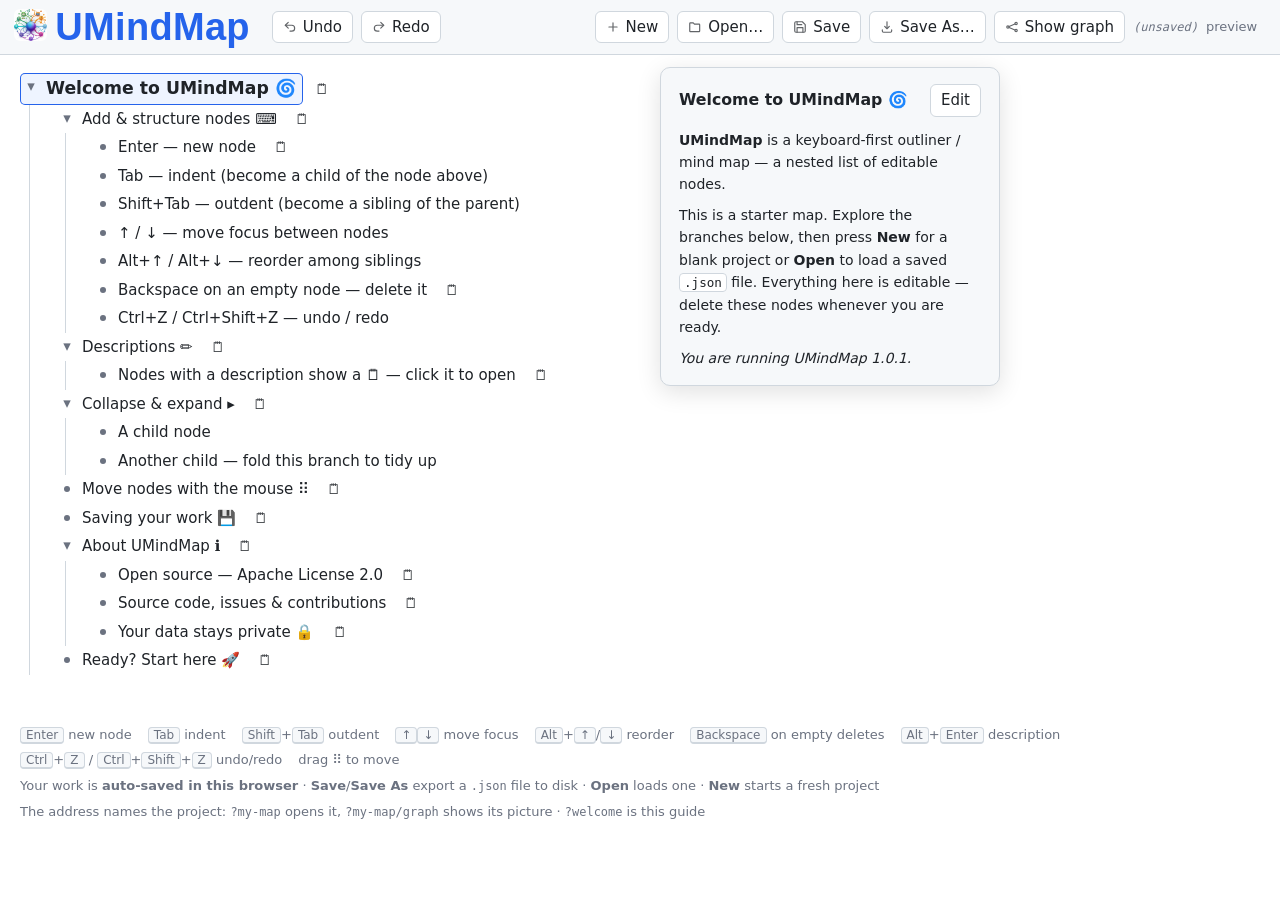
==== docs/index.html @ 0eb37fa4 "Enter places the new node by caret and by what is on screen Enter used to always append a sibling be" ====
<!DOCTYPE html>
<!-- UMindMap (https://pponec.github.io/UMindMap/) — Apache License 2.0 -->
<html lang="en">
<head>
  <meta charset="UTF-8">
  <meta name="viewport" content="width=device-width, initial-scale=1.0">
  <title>UMindMap — self-hosted mind map outliner</title>
  <link rel="stylesheet" href="style.css">
</head>
<body>
  <header class="toolbar">
    <img class="brand-logo" src="images/umindmap-logo.png" alt="UMindMap logo — click for full size"
         title="Show the logo at full size" height="32">
    <a id="brand-home" class="brand">UMindMap</a>
    <button id="btn-undo" class="edit-only" title="Ctrl+Z">Undo</button>
    <button id="btn-redo" class="edit-only" title="Ctrl+Shift+Z">Redo</button>
    <span class="spacer"></span>
    <button id="btn-new" class="edit-only" title="Start a new project (auto-saved in the browser)">New</button>
    <button id="btn-open" class="edit-only" title="Open a .json project file">Open…</button>
    <button id="btn-save" class="edit-only" title="Export the project to its .json file">Save</button>
    <button id="btn-saveas" class="edit-only" title="Name the project and export a .json file">Save As…</button>
    <button id="btn-svg" class="edit-only" title="Draw the whole map as a picture (SVG) and open it in a new tab">Show graph</button>
    <!-- Graph view only (URL ".../?project/graph"): back to editing, and a copy
         of the picture for disk. `body.graph-view` in style.css decides which
         of the two sets is on screen; nothing here is toggled from script. -->
    <button id="btn-graph-new" class="graph-only"
      title="Start a new project without saving this map in the browser">New</button>
    <button id="btn-edit" class="graph-only primary"
      title="Back to editing this map">Edit map</button>
    <button id="btn-svg-save" class="graph-only"
      title="Save the picture as an .svg file">Download SVG</button>
    <span id="file-name" class="file-name" title="Current project (auto-saved in the browser)">(unsaved)</span>
    <span id="status" class="status" title="Auto-saved to your browser">saved</span>
  </header>

  <!-- Graph view: the exported picture, hosted in the app's own chrome. -->
  <main id="graph" class="graph" hidden>
    <div id="graph-canvas" class="graph-canvas"></div>
  </main>

  <div class="workspace">
    <main>
      <div id="outline" class="outline"></div>
    </main>

    <aside id="detail" class="detail">
      <!-- Drag handle: only shown on the mobile bottom card (see style.css).
           Drag it down or tap it to close the card. -->
      <div id="detail-grip" class="detail-grip" title="Drag to resize · tap to collapse" aria-hidden="true"></div>
      <div class="detail-head">
        <h2 id="detail-title" class="detail-title"></h2>
        <button id="detail-edit" type="button">Edit</button>
      </div>
      <!-- View mode: the rendered note. -->
      <div id="detail-body" class="detail-body markdown"></div>
      <!-- Edit mode: an in-panel editor (replaces the old modal dialog). -->
      <div id="detail-editor" class="detail-editor" hidden>
        <textarea id="detail-note-text" spellcheck="true"
          placeholder="Add a longer description for this branch…"></textarea>
        <menu class="note-actions">
          <span class="note-hint"><kbd>Ctrl</kbd>+<kbd>Enter</kbd> save · <kbd>Esc</kbd> cancel</span>
          <button type="button" id="detail-cancel" class="secondary">Cancel</button>
          <button type="button" id="detail-save" class="primary">Save</button>
        </menu>
      </div>
    </aside>
  </div>

  <input type="file" id="file-input" accept=".json,application/json" hidden>

  <footer class="help">
    <span><kbd>Enter</kbd> new node</span>
    <span><kbd>Tab</kbd> indent</span>
    <span><kbd>Shift</kbd>+<kbd>Tab</kbd> outdent</span>
    <span><kbd>↑</kbd><kbd>↓</kbd> move focus</span>
    <span><kbd>Alt</kbd>+<kbd>↑</kbd>/<kbd>↓</kbd> reorder</span>
    <span><kbd>Backspace</kbd> on empty deletes</span>
    <span><kbd>Alt</kbd>+<kbd>Enter</kbd> description</span>
    <span><kbd>Ctrl</kbd>+<kbd>Z</kbd> / <kbd>Ctrl</kbd>+<kbd>Shift</kbd>+<kbd>Z</kbd> undo/redo</span>
    <span>drag <span aria-hidden="true">⠿</span> to move</span>
    <span class="persist-note">Your work is <strong>auto-saved in this browser</strong> · <strong>Save</strong>/<strong>Save&nbsp;As</strong> export a <code>.json</code> file to disk · <strong>Open</strong> loads one · <strong>New</strong> starts a fresh project</span>
    <span class="persist-note">The address names the project: <code>?my-map</code> opens it, <code>?my-map/graph</code> shows its picture · <code>?welcome</code> is this guide</span>
  </footer>

  <dialog id="name-dialog" class="note-dialog">
    <form method="dialog">
      <h2 class="note-heading">Save project as</h2>
      <input id="name-input" class="name-input" type="text" spellcheck="false"
        autocomplete="off" placeholder="filename.json">
      <menu class="note-actions">
        <span class="note-hint">The file name is the project's key</span>
        <button type="button" id="name-cancel" class="secondary">Cancel</button>
        <button value="ok" class="primary">Save</button>
      </menu>
    </form>
  </dialog>

  <!-- Full-size logo viewer: click the toolbar logo to open, click anywhere
       (or press Esc) to close. -->
  <dialog id="logo-dialog" class="logo-dialog">
    <img src="images/umindmap-logo.png" alt="UMindMap logo, full size">
  </dialog>

  <script src="markdown.js"></script>
  <script src="svg-export.js"></script>
  <script src="welcome.js"></script>
  <script src="app.js"></script>
</body>
</html>
---- docs/style.css ----
/* UMindMap (https://pponec.github.io/UMindMap/) — Apache License 2.0 */
/* UMindMap — outliner styling.
   Hierarchy is conveyed purely by CSS indentation + vertical guide lines.
   No connector lines in the MVP (see assignment §2). */

:root {
  --bg: #ffffff;
  --fg: #1f2328;
  --muted: #6b7280;
  --guide: #d0d7de;
  --accent: #2563eb;
  --focus-bg: #eef4ff;
  --toolbar-bg: #f6f8fa;
  --border: #d0d7de;
}

@media (prefers-color-scheme: dark) {
  :root {
    --bg: #0d1117;
    --fg: #e6edf3;
    --muted: #8b949e;
    --guide: #30363d;
    --accent: #58a6ff;
    --focus-bg: #161b22;
    --toolbar-bg: #161b22;
    --border: #30363d;
  }
}

* { box-sizing: border-box; }

body {
  margin: 0;
  font-family: system-ui, -apple-system, "Segoe UI", Roboto, sans-serif;
  color: var(--fg);
  background: var(--bg);
  font-size: 15px;
  line-height: 1.5;
}

/* ---- Toolbar ---- */
.toolbar {
  display: flex;
  align-items: center;
  gap: 8px;
  padding: 8px 14px;
  background: var(--toolbar-bg);
  border-bottom: 1px solid var(--border);
  position: sticky;
  top: 0;
  z-index: 10;
}
.brand-logo { height: 32px; width: auto; border-radius: 6px; flex: none; cursor: zoom-in; transform: translateY(-2px); }

/* Full-size logo viewer (opened by clicking the toolbar logo). */
.logo-dialog { border: none; background: transparent; padding: 0; max-width: 92vw; max-height: 92vh; }
.logo-dialog::backdrop { background: rgba(0, 0, 0, 0.7); }
.logo-dialog img { display: block; max-width: 100%; max-height: 100%; width: auto; height: auto; cursor: zoom-out; border-radius: 12px; }
.brand {
  color: var(--accent);
  font-family: Arial, Helvetica, sans-serif;
  font-weight: 800;
  font-size: 38px;
  line-height: 1;
  letter-spacing: 0.3px;
  margin-right: 14px; /* extra breathing room before the action buttons */
  text-decoration: none; /* it is now an <a> to the home page */
  cursor: pointer;
}
.brand:hover { text-decoration: underline; }
.spacer { flex: 1; }
.status { color: var(--muted); font-size: 13px; min-width: 60px; }
.file-name {
  font-family: ui-monospace, "SF Mono", Menlo, Consolas, monospace;
  font-size: 12px;
  color: var(--fg);
  max-width: 220px;
  overflow: hidden;
  text-overflow: ellipsis;
  white-space: nowrap;
}
.file-name.unbound { color: var(--muted); font-style: italic; }

button {
  font: inherit;
  padding: 4px 10px;
  border: 1px solid var(--border);
  border-radius: 6px;
  background: var(--bg);
  color: var(--fg);
  cursor: pointer;
}
button:hover { border-color: var(--accent); }
button:active { background: var(--focus-bg); }

/* ---- Workspace: outline (left) + detail panel (right) ---- */
.workspace {
  display: flex;
  align-items: flex-start;
  gap: 0;
}
main {
  flex: 0 1 auto;         /* hug the outline so the panel sits beside the tree */
  min-width: 0;
  padding: 18px 20px 40px;
}
.outline { width: 620px; max-width: 100%; }

/* ---- Detail panel (floating, pinned to the top of the viewport) ---- */
.detail {
  flex: none;
  width: 340px;
  /* Height follows the content, not the (tall) column, so the sticky offset
     has room to work and the panel stays pinned while the outline scrolls. */
  align-self: flex-start;
  position: sticky;
  top: 61px; /* toolbar height + a small gap so it reads as floating */
  max-height: calc(100vh - 73px);
  overflow: auto;
  margin: 12px 12px 0 0;
  padding: 16px 18px;
  border: 1px solid var(--border);
  border-radius: 10px;
  background: var(--toolbar-bg);
  box-shadow: 0 6px 24px rgba(0, 0, 0, 0.12);
}
.detail-head {
  display: flex;
  align-items: baseline;
  justify-content: space-between;
  gap: 10px;
  margin-bottom: 12px;
}
.detail-title {
  margin: 0;
  font-size: 1.05em;
  line-height: 1.3;
  word-break: break-word;
}
.detail-body.empty { color: var(--muted); }
.detail-body .hint kbd { margin: 0 1px; }

/* Basic Markdown rendering inside the detail panel. */
.markdown { font-size: 14px; line-height: 1.6; }
.markdown > :first-child { margin-top: 0; }
.markdown > :last-child { margin-bottom: 0; }
.markdown h1,
.markdown h2,
.markdown h3 { margin: 1em 0 0.4em; line-height: 1.25; }
.markdown h1 { font-size: 1.3em; }
.markdown h2 { font-size: 1.15em; }
.markdown h3 { font-size: 1.02em; }
.markdown p { margin: 0.6em 0; }
.markdown ul,
.markdown ol { margin: 0.5em 0; padding-left: 1.4em; }
/* Restore list markers: the global `ul { list-style: none }` (for the outline
   tree) otherwise strips bullets from Markdown lists too. */
.markdown ul { list-style: disc; }
.markdown ol { list-style: decimal; }
.markdown li { margin: 0.2em 0; list-style: inherit; }
.markdown a { color: var(--accent); }
.markdown code {
  font-family: ui-monospace, "SF Mono", Menlo, Consolas, monospace;
  font-size: 0.9em;
  padding: 1px 4px;
  border-radius: 4px;
  background: var(--bg);
  border: 1px solid var(--border);
}
.markdown blockquote {
  margin: 0.6em 0;
  padding: 2px 0 2px 12px;
  border-left: 3px solid var(--guide);
  color: var(--muted);
}

/* In-panel description editor (replaces the old modal dialog). */
.detail-editor {
  display: flex;
  flex-direction: column;
  gap: 10px;
}
/* An author `display` beats the UA `[hidden]{display:none}`, so restore it. */
.detail-editor[hidden] { display: none; }
#detail-note-text {
  width: 100%;
  min-height: 140px;
  font-family: inherit;
  font-size: 14px;
  line-height: 1.5;
  border: 1px solid var(--border);
  border-radius: 6px;
  background: var(--bg);
  color: var(--fg);
  padding: 10px;
  resize: vertical;
  box-sizing: border-box;
}
.detail-editor .note-actions button.secondary { background: var(--bg); }

/* The grip handle belongs to the mobile bottom sheet only; hidden on desktop
   where the panel is a fixed floating column. */
.detail-grip { display: none; }

/* On narrow screens the detail panel is a bottom SHEET that is always present
   for the focused node and sizes ITSELF to the content: a short note gives a
   short sheet, a long one grows up to half the screen (the default cap) and
   then scrolls. The grip drags it taller (to read a long note / edit) or down
   to a thin bar (to see the tree). So the note is readable at once, with no
   drag needed for the common case. A constant bottom reserve keeps the scroll
   height stable (no jumping) and lets the focused row clear the sheet. */
@media (max-width: 760px) {
  .workspace { flex-direction: column; }
  .detail {
    width: auto;
    align-self: stretch;
    position: fixed;
    /* Clear the desktop rule's `top: 61px`; with both top and bottom set on a
       fixed box `top` would win and dock the sheet at the TOP over the tree. */
    top: auto;
    left: 8px;
    right: 8px;
    bottom: 8px;
    z-index: 40;
    margin: 0;
    height: auto;               /* fit the content... */
    max-height: 50vh;           /* ...up to half the screen, then scroll */
    overflow-y: auto;
    border: 1px solid var(--border);
    border-radius: 12px;
    box-shadow: 0 6px 22px rgba(0, 0, 0, 0.28);
    transition: max-height 0.2s ease;
    padding: 6px 14px calc(10px + env(safe-area-inset-bottom, 0px));
  }
  /* Grip pulled up: more room for a long note / the editor + keyboard. An
     explicit height (not just max-height) is needed because the default sheet
     is content-fit (height: auto) — without it a note shorter than the screen
     would keep its content height and the drag-up / expand would do nothing. */
  .detail.expanded,
  .detail.editing { height: 85vh; max-height: 85vh; }
  /* Grip pulled down: a thin bar (just the title) to get the tree back. */
  .detail.collapsed { height: 64px; max-height: 64px; }

  /* Constant bottom reserve (independent of the sheet's height, so the scroll
     height never changes as the note length varies — that constancy is what
     stops the view from jumping while navigating). Sized to the sheet's cap so
     any row can be scrolled clear of even a half-screen sheet. */
  main { padding-bottom: calc(50vh + 16px); }

  /* Tighter internals on the sheet. */
  .detail-head { margin-bottom: 6px; }
  .detail-title {
    font-size: 0.98em;
    cursor: pointer; /* tap the title to collapse / restore */
  }
  .detail-body.markdown { font-size: 13px; }

  /* Draggable pill at the top edge — the affordance that says "grab me".
     A wider transparent hit area makes it easy to grab; user-select/touch-action
     off so dragging it resizes the sheet instead of selecting text or scrolling. */
  .detail-grip {
    display: block;
    width: 36px;
    height: 4px;
    margin: 0 auto 8px;
    border-radius: 3px;
    background: var(--guide);
    cursor: grab;
    user-select: none;
    -webkit-user-select: none;
    touch-action: none;
    padding: 8px 40px;
    background-clip: content-box;
    box-sizing: content-box;
  }
}

ul {
  list-style: none;
  margin: 0;
  padding-left: 26px;
}
/* The top-level list holds only the root node, flush to the left. */
ul.outline-root { padding-left: 0; }

/* Nested lists draw the vertical guide line that shows depth. */
li > ul {
  border-left: 1px solid var(--guide);
  margin-left: 9px;
}

li { position: relative; }

/* Node text + its description marker on one line. The node shrinks to its
   text so the marker sits right after it (not at the far right edge). */
.row {
  position: relative;
  display: flex;
  align-items: baseline;
}

.node {
  position: relative;
  flex: 0 1 auto;
  min-width: 0;
  padding: 3px 6px 3px 26px;
  border-radius: 5px;
  outline: none;
  white-space: pre-wrap;
  word-break: break-word;
  min-height: 1.5em;
  cursor: text;
  /* Keep a focused row clear of the sticky toolbar when the browser scrolls it
     into view (native focus scroll honours scroll-margin). Clearing the mobile
     bottom sheet is handled separately, in JS (revealFocusedRow). */
  scroll-margin-top: 52px;
}

/* Bullet handle before each node. Its centre (left 8 + width 6 -> 11px) is
   shared with the collapse toggle so leaves and branches line up per level. */
.node::before {
  content: "";
  position: absolute;
  left: 8px;
  top: 0.72em;
  width: 6px;
  height: 6px;
  border-radius: 50%;
  background: var(--muted);
}

/* Collapse/expand toggle, sitting in the gutter to the left of the bullet.
   z-index lifts it above the (position:relative) node, which follows it in
   the DOM and would otherwise capture the click and start text editing. */
.toggle {
  position: absolute;
  left: 1px;      /* width 20 -> centre at 11px, matching the bullet */
  top: 2px;
  z-index: 2;
  width: 20px;
  height: 22px;
  padding: 0;
  font-size: 15px;
  line-height: 22px;
  text-align: center;
  color: var(--muted);
  background: transparent;
  border: none;
  border-radius: 4px;
  cursor: pointer;
}
.toggle:hover {
  color: var(--fg);
  background: var(--focus-bg);
}

/* On branches with a toggle the bullet is redundant, so hide it. */
.node.has-children::before { display: none; }

/* The root ("central topic") reads as the title. */
.node.root {
  font-weight: 600;
  font-size: 1.15em;
}
.node.root::before { display: none; }

.node:focus {
  background: var(--focus-bg);
  box-shadow: inset 0 0 0 1px var(--accent);
}

/* Description marker: a separate, non-editable element beside the node text
   (kept out of the contenteditable so editing never displaces it). The glyph
   is emitted in text presentation by the JS, so `color` can darken it — the
   colour emoji is too light to read on a highlighted row. */
.note-mark {
  flex: none;
  margin-left: 12px;
  color: var(--fg);
  opacity: 0.85;
  font-size: 0.95em;
  cursor: pointer;
  user-select: none;
}
.note-mark:hover { opacity: 1; }

/* ---- Drag and drop (optional; remove together with the JS DnD block) ---- */
.drag-grip {
  position: absolute;
  left: -18px;
  top: 3px;
  width: 16px;
  height: 20px;
  display: flex;
  align-items: center;
  justify-content: center;
  font-size: 13px;
  line-height: 1;
  color: var(--muted);
  cursor: grab;
  opacity: 0;
  user-select: none;
}
li:hover > .row > .drag-grip { opacity: 0.6; }
.drag-grip:hover { opacity: 1; }
.drag-grip:active { cursor: grabbing; }
.row.dragging { opacity: 0.45; }

/* Drop indicator: an accent line above (before) or below (after) the row. */
.row.drop-before::before,
.row.drop-after::after {
  content: "";
  position: absolute;
  left: 26px;
  right: 6px;
  height: 2px;
  background: var(--accent);
  border-radius: 1px;
  pointer-events: none;
}
.row.drop-before::before { top: -1px; }
.row.drop-after::after { bottom: -1px; }
/* "after" an expanded branch means "first child": indent the line to show it. */
.row.drop-after.drop-into::after { left: 52px; }

/* ---- Description dialog ---- */
.note-dialog {
  width: min(560px, 92vw);
  border: 1px solid var(--border);
  border-radius: 10px;
  padding: 0;
  background: var(--bg);
  color: var(--fg);
  box-shadow: 0 12px 40px rgba(0, 0, 0, 0.35);
}
.note-dialog::backdrop {
  background: rgba(0, 0, 0, 0.45);
}
.note-dialog form {
  display: flex;
  flex-direction: column;
  gap: 10px;
  padding: 18px 20px;
}
.note-heading { margin: 0; font-size: 1.1em; }
.note-subject { margin: 0; color: var(--muted); font-size: 13px; }
.note-subject span { color: var(--fg); font-weight: 600; }
.name-input {
  width: 100%;
  font-family: ui-monospace, "SF Mono", Menlo, Consolas, monospace;
  font-size: 14px;
  border: 1px solid var(--border);
  border-radius: 6px;
  background: var(--bg);
  color: var(--fg);
  padding: 8px 10px;
}
#note-text {
  width: 100%;
  min-height: 160px;
  font-family: inherit;
  font-size: 14px;
  line-height: 1.5;
  border: 1px solid var(--border);
  border-radius: 6px;
  background: var(--bg);
  color: var(--fg);
  padding: 10px;
  resize: vertical;
}
.note-actions {
  display: flex;
  align-items: center;
  justify-content: flex-end;
  gap: 8px;
  margin: 0;
  padding: 0;
}
.note-hint {
  margin-right: auto;
  color: var(--muted);
  font-size: 12px;
}
.note-hint kbd { margin: 0 1px; }
.note-actions button.primary {
  border-color: var(--accent);
  background: var(--accent);
  color: #fff;
}
.note-actions button.primary:hover { filter: brightness(1.05); }

/* ---- Help footer ---- */
.help {
  display: flex;
  flex-wrap: wrap;
  gap: 6px 16px;
  padding: 10px 20px 24px;
  color: var(--muted);
  font-size: 13px;
}
kbd {
  font-family: inherit;
  border: 1px solid var(--border);
  border-bottom-width: 2px;
  border-radius: 4px;
  padding: 0 5px;
  background: var(--toolbar-bg);
  font-size: 12px;
}
.persist-note { flex-basis: 100%; }
.persist-note code {
  font-family: ui-monospace, "SF Mono", Menlo, Consolas, monospace;
  font-size: 0.92em;
}

/* ---- Graph view (URL ".../?project/graph") ----
   The exported picture hosted in the app's own chrome: the toolbar keeps the
   logo, the wordmark and the project name, and swaps the editing buttons for
   "Edit map". The sheet is shown at its natural size and scrolls; it is wider
   than any window on all but the smallest maps. */
.graph {
  padding: 0;
  overflow-x: auto;          /* the sheet scrolls, the page body never does */
  background: #ffffff;       /* the picture is always light, whatever the theme */
}
/* An author `display` beats the UA `[hidden]{display:none}`, so restore it —
   the graph view hides the editor with the attribute (cf. .detail-editor). */
.workspace[hidden], .help[hidden] { display: none; }
.graph-canvas { display: inline-block; line-height: 0; }
.graph-canvas svg { display: block; max-width: none; }
/* Which controls belong to which mode is decided here, once — the script only
   sets `body.graph-view`. The header keeps the logo and the wordmark exactly as
   the editor has them; only the editing buttons give way to the two viewing
   ones, and the status (which is about saving) goes with them. */
.graph-only { display: none; }
body.graph-view .edit-only { display: none; }
body.graph-view .graph-only { display: inline-block; }
body.graph-view .file-name,
body.graph-view .status { display: none; }

/* ---- Toolbar icons ----
   Discreet monochrome glyphs drawn as CSS masks, so each one takes its
   button's own text colour and follows the light/dark theme with no second
   set of assets. Wide screens only: below the mobile breakpoint the toolbar
   is already tight, and the labels do the work on their own. */
@media (min-width: 761px) {
  #btn-undo::before, #btn-redo::before, #btn-new::before, #btn-open::before,
  #btn-save::before, #btn-saveas::before, #btn-svg::before, #btn-edit::before,
  #btn-graph-new::before, #btn-svg-save::before {
    content: "";
    display: inline-block;
    width: 14px;
    height: 14px;
    margin-right: 6px;
    vertical-align: -2px;
    background-color: currentColor;   /* the mask decides the shape */
    opacity: 0.7;                     /* the label leads, the icon follows */
    -webkit-mask: var(--icon) center / contain no-repeat;
    mask: var(--icon) center / contain no-repeat;
  }
  #btn-undo { --icon: url("data:image/svg+xml,%3Csvg xmlns='http://www.w3.org/2000/svg' viewBox='0 0 24 24' fill='none' stroke='%23000' stroke-width='2' stroke-linecap='round' stroke-linejoin='round'%3E%3Cpath d='M9 14 4 9l5-5'/%3E%3Cpath d='M4 9h11a5 5 0 0 1 0 10h-3'/%3E%3C/svg%3E"); }
  #btn-redo { --icon: url("data:image/svg+xml,%3Csvg xmlns='http://www.w3.org/2000/svg' viewBox='0 0 24 24' fill='none' stroke='%23000' stroke-width='2' stroke-linecap='round' stroke-linejoin='round'%3E%3Cpath d='m15 14 5-5-5-5'/%3E%3Cpath d='M20 9H9a5 5 0 0 0 0 10h3'/%3E%3C/svg%3E"); }
  #btn-new, #btn-graph-new { --icon: url("data:image/svg+xml,%3Csvg xmlns='http://www.w3.org/2000/svg' viewBox='0 0 24 24' fill='none' stroke='%23000' stroke-width='2' stroke-linecap='round' stroke-linejoin='round'%3E%3Cpath d='M12 5v14M5 12h14'/%3E%3C/svg%3E"); }
  #btn-open { --icon: url("data:image/svg+xml,%3Csvg xmlns='http://www.w3.org/2000/svg' viewBox='0 0 24 24' fill='none' stroke='%23000' stroke-width='2' stroke-linecap='round' stroke-linejoin='round'%3E%3Cpath d='M4 20a1 1 0 0 1-1-1V6a1 1 0 0 1 1-1h5l2 2h8a1 1 0 0 1 1 1v11a1 1 0 0 1-1 1z'/%3E%3C/svg%3E"); }
  #btn-save { --icon: url("data:image/svg+xml,%3Csvg xmlns='http://www.w3.org/2000/svg' viewBox='0 0 24 24' fill='none' stroke='%23000' stroke-width='2' stroke-linecap='round' stroke-linejoin='round'%3E%3Cpath d='M19 21H5a2 2 0 0 1-2-2V5a2 2 0 0 1 2-2h11l5 5v11a2 2 0 0 1-2 2z'/%3E%3Cpath d='M17 21v-8H7v8M7 3v5h8'/%3E%3C/svg%3E"); }
  #btn-saveas { --icon: url("data:image/svg+xml,%3Csvg xmlns='http://www.w3.org/2000/svg' viewBox='0 0 24 24' fill='none' stroke='%23000' stroke-width='2' stroke-linecap='round' stroke-linejoin='round'%3E%3Cpath d='M12 3v10'/%3E%3Cpath d='m8 11 4 4 4-4'/%3E%3Cpath d='M4 17v2a2 2 0 0 0 2 2h12a2 2 0 0 0 2-2v-2'/%3E%3C/svg%3E"); }
  #btn-svg { --icon: url("data:image/svg+xml,%3Csvg xmlns='http://www.w3.org/2000/svg' viewBox='0 0 24 24' fill='none' stroke='%23000' stroke-width='2' stroke-linecap='round' stroke-linejoin='round'%3E%3Ccircle cx='5' cy='12' r='2'/%3E%3Ccircle cx='19' cy='6' r='2'/%3E%3Ccircle cx='19' cy='18' r='2'/%3E%3Cpath d='m7 11 10-4M7 13l10 4'/%3E%3C/svg%3E"); }
  #btn-edit { --icon: url("data:image/svg+xml,%3Csvg xmlns='http://www.w3.org/2000/svg' viewBox='0 0 24 24' fill='none' stroke='%23000' stroke-width='2' stroke-linecap='round' stroke-linejoin='round'%3E%3Cpath d='M12 20h9'/%3E%3Cpath d='M16.5 3.5a2.1 2.1 0 0 1 3 3L7 19l-4 1 1-4z'/%3E%3C/svg%3E"); }
  #btn-svg-save { --icon: url("data:image/svg+xml,%3Csvg xmlns='http://www.w3.org/2000/svg' viewBox='0 0 24 24' fill='none' stroke='%23000' stroke-width='2' stroke-linecap='round' stroke-linejoin='round'%3E%3Crect x='3' y='4' width='18' height='16' rx='2'/%3E%3Cpath d='m3 16 5-5 4 4 3-3 5 5'/%3E%3Ccircle cx='8.5' cy='9' r='1.2'/%3E%3C/svg%3E"); }
}
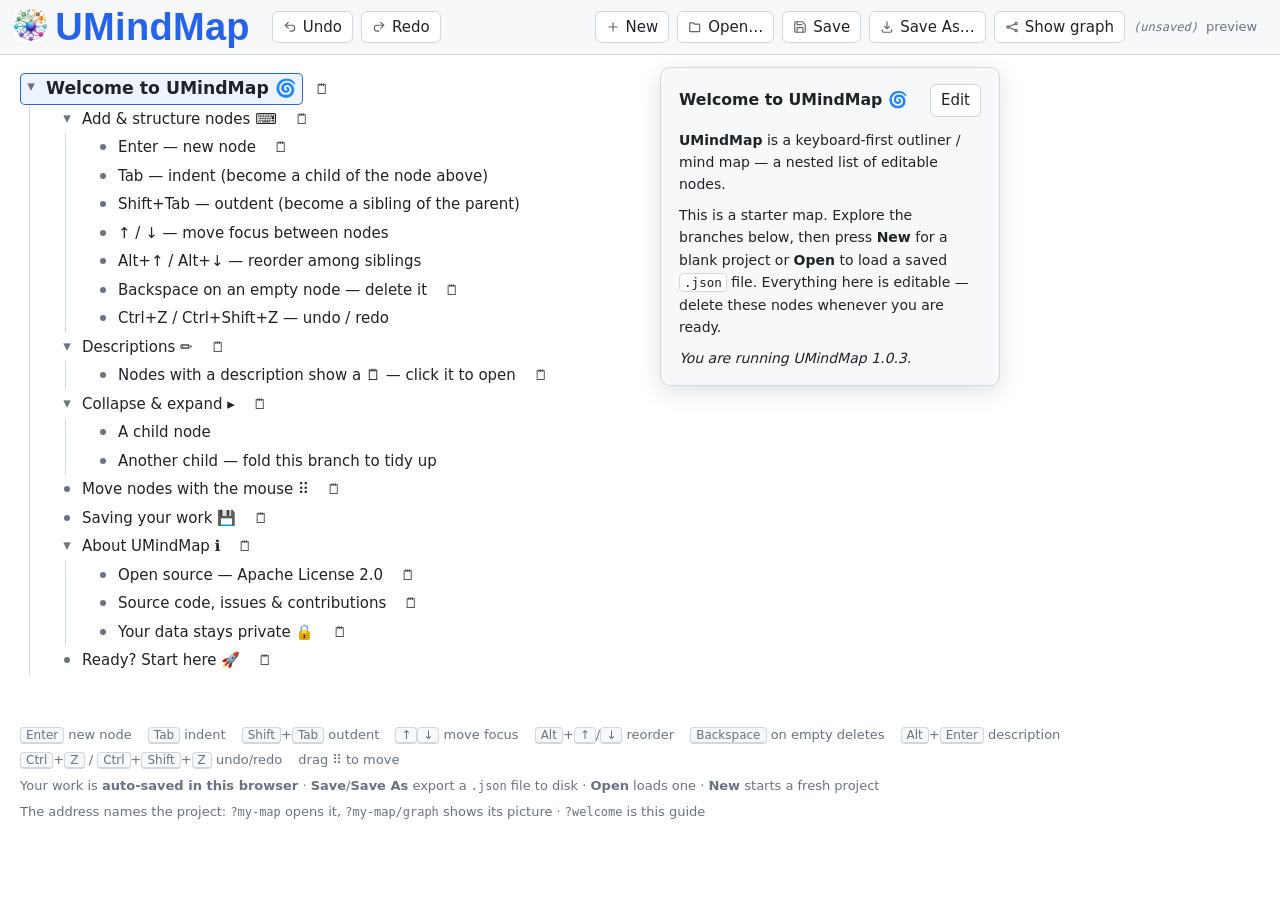
==== commit ed4f4910: "Two tabs on one project no longer overwrite each other Every stored document now carries meta.rev, a" ====
--- a/docs/index.html
+++ b/docs/index.html
@@ -95,6 +95,24 @@
     </form>
   </dialog>
 
+  <!-- Raised when a save would overwrite a version another tab wrote in the
+       meantime. Both answers keep every edit: the copy becomes a project of
+       its own, and "load the other version" is undoable with Ctrl+Z. -->
+  <dialog id="conflict-dialog" class="note-dialog">
+    <form method="dialog">
+      <h2 class="note-heading">Changed in another tab</h2>
+      <p class="conflict-text">
+        <strong id="conflict-name"></strong> was changed in another tab while you
+        were editing it here. Nothing has been overwritten.
+      </p>
+      <menu class="note-actions">
+        <span class="note-hint">Esc: decide later</span>
+        <button type="button" id="conflict-theirs" class="secondary">Load the other version</button>
+        <button value="copy" class="primary">Save mine as a copy</button>
+      </menu>
+    </form>
+  </dialog>
+
   <!-- Full-size logo viewer: click the toolbar logo to open, click anywhere
        (or press Esc) to close. -->
   <dialog id="logo-dialog" class="logo-dialog">
--- a/docs/style.css
+++ b/docs/style.css
@@ -167,6 +167,37 @@
   background: var(--bg);
   border: 1px solid var(--border);
 }
+/* An inline `code` span copies itself to the clipboard on a single click
+   (marked by markdown.js, handled by app.js). A code block is left alone —
+   only the backtick spans are click-to-copy. */
+.markdown code.copy-code {
+  position: relative;
+  cursor: pointer;
+  transition: background-color 0.15s, border-color 0.15s;
+}
+.markdown code.copy-code:hover { border-color: var(--accent); }
+.markdown code.copy-code.copied { border-color: var(--accent); background: var(--focus-bg); }
+.markdown code.copy-code.copy-failed { border-color: #d1242f; }
+/* The outcome as a small floating label above the span, so nothing in the
+   note reflows while it shows. */
+.markdown code.copy-code.copied::after,
+.markdown code.copy-code.copy-failed::after {
+  position: absolute;
+  left: 50%;
+  bottom: calc(100% + 4px);
+  transform: translateX(-50%);
+  padding: 1px 6px;
+  border-radius: 4px;
+  font-family: system-ui, sans-serif;
+  font-size: 11px;
+  line-height: 1.5;
+  white-space: nowrap;
+  pointer-events: none;
+  color: #ffffff;
+}
+.markdown code.copy-code.copied::after { content: "Copied"; background: var(--accent); }
+.markdown code.copy-code.copy-failed::after { content: "Ctrl+C"; background: #d1242f; }
+
 .markdown blockquote {
   margin: 0.6em 0;
   padding: 2px 0 2px 12px;
@@ -421,7 +452,15 @@
 .row.drop-before::before { top: -1px; }
 .row.drop-after::after { bottom: -1px; }
 /* "after" an expanded branch means "first child": indent the line to show it. */
-.row.drop-after.drop-into::after { left: 52px; }
+.row.drop-after.drop-indent::after { left: 52px; }
+/* Over the middle of a branch row the drop goes inside it (as its last child).
+   No line then — the whole row lights up, since the target is the node. */
+.row.drop-inside {
+  outline: 2px solid var(--accent);
+  outline-offset: 1px;
+  border-radius: 5px;
+  background: var(--focus-bg);
+}
 
 /* ---- Description dialog ---- */
 .note-dialog {
@@ -472,9 +511,16 @@
   display: flex;
   align-items: center;
   justify-content: flex-end;
+  flex-wrap: wrap; /* two long answers + a hint must not run off a phone */
   gap: 8px;
   margin: 0;
   padding: 0;
+}
+/* The conflict dialog's explanation (see #conflict-dialog). */
+.conflict-text { margin: 0; font-size: 14px; line-height: 1.5; }
+.conflict-text strong {
+  font-family: ui-monospace, "SF Mono", Menlo, Consolas, monospace;
+  font-size: 0.95em;
 }
 .note-hint {
   margin-right: auto;
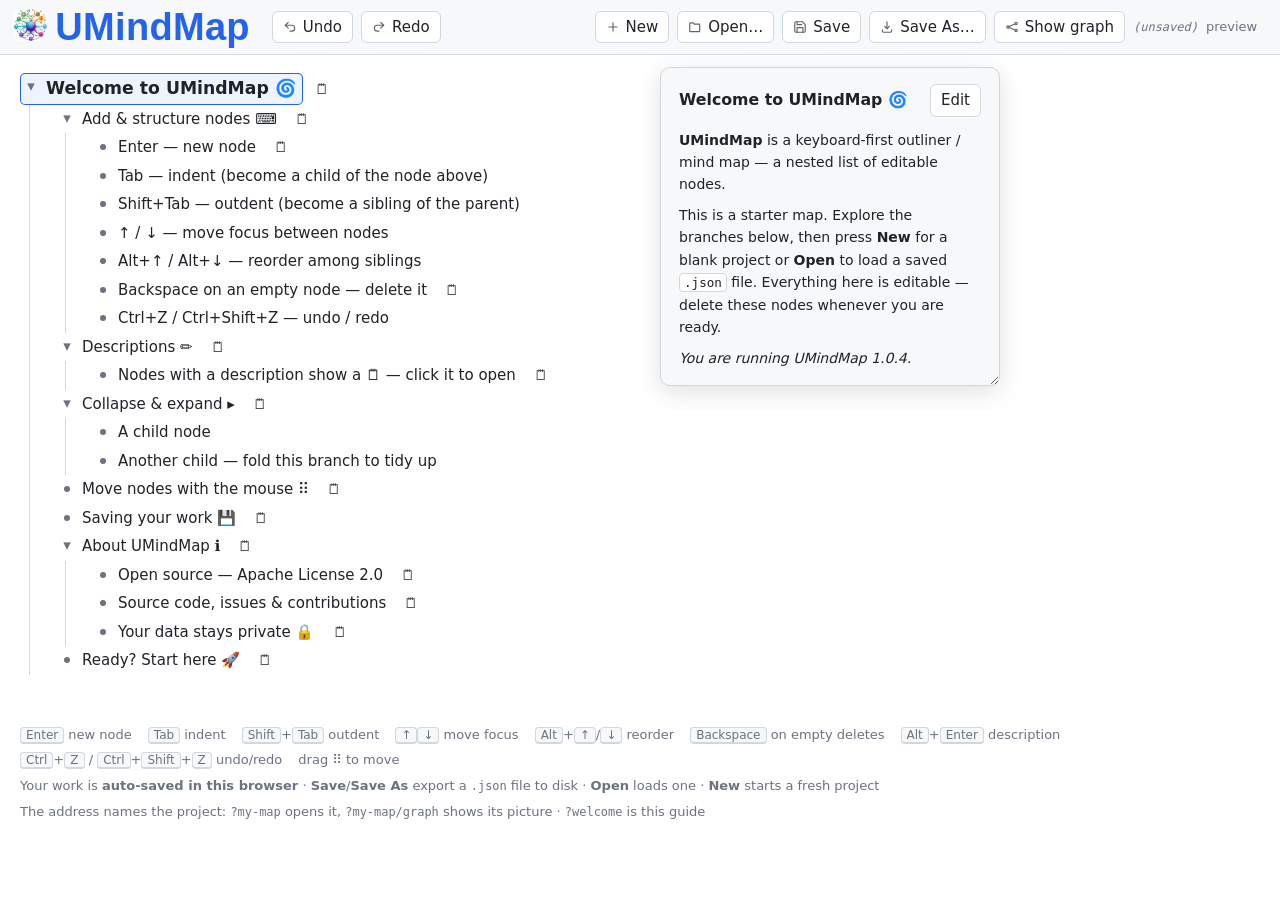
==== commit 0b928d7f: "The description panel is sized by the mouse, and stays that way A Markdown description was written t" ====
--- a/docs/index.html
+++ b/docs/index.html
@@ -5,7 +5,8 @@
   <meta charset="UTF-8">
   <meta name="viewport" content="width=device-width, initial-scale=1.0">
   <title>UMindMap — self-hosted mind map outliner</title>
-  <link rel="stylesheet" href="style.css">
+  <!-- ?v= is the released version; see the note by the scripts at the end. -->
+  <link rel="stylesheet" href="style.css?v=1.0.4">
 </head>
 <body>
   <header class="toolbar">
@@ -108,7 +109,9 @@
       <menu class="note-actions">
         <span class="note-hint">Esc: decide later</span>
         <button type="button" id="conflict-theirs" class="secondary">Load the other version</button>
-        <button value="copy" class="primary">Save mine as a copy</button>
+        <!-- autofocus: without it showModal() focuses the FIRST button, and
+             Enter would then drop this tab's version instead of keeping it. -->
+        <button value="copy" class="primary" autofocus>Save mine as a copy</button>
       </menu>
     </form>
   </dialog>
@@ -119,9 +122,16 @@
     <img src="images/umindmap-logo.png" alt="UMindMap logo, full size">
   </dialog>
 
-  <script src="markdown.js"></script>
-  <script src="svg-export.js"></script>
-  <script src="welcome.js"></script>
-  <script src="app.js"></script>
+  <!-- THE RELEASED VERSION LIVES IN THESE ?v= QUERIES AND NOWHERE ELSE.
+       They are the cache buster: this document revalidates far more readily
+       than the files it names, so without the query an upgraded app.js keeps
+       its old URL and the browser serves the previous one. app.js reads the
+       number back off its own <script> tag (APP_VERSION) — that is what ends
+       up in exported documents and in the welcome map. To release, replace
+       every ?v= below, and the stylesheet's in <head>. -->
+  <script src="markdown.js?v=1.0.4"></script>
+  <script src="svg-export.js?v=1.0.4"></script>
+  <script src="welcome.js?v=1.0.4"></script>
+  <script src="app.js?v=1.0.4"></script>
 </body>
 </html>
--- a/docs/style.css
+++ b/docs/style.css
@@ -107,16 +107,27 @@
 .outline { width: 620px; max-width: 100%; }
 
 /* ---- Detail panel (floating, pinned to the top of the viewport) ---- */
+/* The panel is resizable by its bottom-right corner (native CSS `resize`, which
+   needs the `overflow` below — no drag code of our own). The size the user
+   drags is remembered for the browser (app.js, `umindmap:panel-size`) and is
+   applied in view and edit mode alike, so nothing jumps when Edit is pressed.
+   The bounds keep the result usable: never a sliver, never wider than the
+   window, and never taller than the viewport it is pinned to. */
 .detail {
   flex: none;
   width: 340px;
   /* Height follows the content, not the (tall) column, so the sticky offset
-     has room to work and the panel stays pinned while the outline scrolls. */
+     has room to work and the panel stays pinned while the outline scrolls.
+     An explicit height set by the resize grip overrides this. */
   align-self: flex-start;
   position: sticky;
   top: 61px; /* toolbar height + a small gap so it reads as floating */
   max-height: calc(100vh - 73px);
+  min-width: 260px;
+  max-width: 70vw;
+  min-height: 120px;
   overflow: auto;
+  resize: both;
   margin: 12px 12px 0 0;
   padding: 16px 18px;
   border: 1px solid var(--border);
@@ -124,6 +135,14 @@
   background: var(--toolbar-bg);
   box-shadow: 0 6px 24px rgba(0, 0, 0, 0.12);
 }
+/* With an explicit height the panel is a column: the head keeps its size and
+   the editor takes all the room the drag gave it (min-height:0 is what lets a
+   flex item shrink below its content and scroll instead of overflowing). */
+.detail.editing {
+  display: flex;
+  flex-direction: column;
+}
+.detail.editing .detail-head { flex: none; }
 .detail-head {
   display: flex;
   align-items: baseline;
@@ -131,11 +150,18 @@
   gap: 10px;
   margin-bottom: 12px;
 }
+/* One line, always. setDetailTitle() already cuts a long node text at a word
+   boundary (the picture's own wrapper), and this is the guarantee that the
+   heading can never grow the panel even if that measurement is a pixel out:
+   overflow:hidden also lets the flex item shrink below its content width,
+   which is what makes the ellipsis appear instead of a wider box. */
 .detail-title {
   margin: 0;
   font-size: 1.05em;
   line-height: 1.3;
-  word-break: break-word;
+  white-space: nowrap;
+  overflow: hidden;
+  text-overflow: ellipsis;
 }
 .detail-body.empty { color: var(--muted); }
 .detail-body .hint kbd { margin: 0 1px; }
@@ -210,12 +236,17 @@
   display: flex;
   flex-direction: column;
   gap: 10px;
+  flex: 1 1 auto;
+  min-height: 0;
 }
 /* An author `display` beats the UA `[hidden]{display:none}`, so restore it. */
 .detail-editor[hidden] { display: none; }
 #detail-note-text {
   width: 100%;
   min-height: 140px;
+  /* Fill whatever height the panel was dragged to; the panel's own corner grip
+     is the one place a size is set, so the textarea has no second one. */
+  flex: 1 1 auto;
   font-family: inherit;
   font-size: 14px;
   line-height: 1.5;
@@ -224,7 +255,7 @@
   background: var(--bg);
   color: var(--fg);
   padding: 10px;
-  resize: vertical;
+  resize: none;
   box-sizing: border-box;
 }
 .detail-editor .note-actions button.secondary { background: var(--bg); }
@@ -256,6 +287,12 @@
     margin: 0;
     height: auto;               /* fit the content... */
     max-height: 50vh;           /* ...up to half the screen, then scroll */
+    /* Clear the desktop bounds: the sheet spans the screen width and is sized
+       by its grip, so a stored desktop size must not constrain it. */
+    min-width: 0;
+    max-width: none;
+    min-height: 0;
+    resize: none;               /* the grip owns the height here */
     overflow-y: auto;
     border: 1px solid var(--border);
     border-radius: 12px;
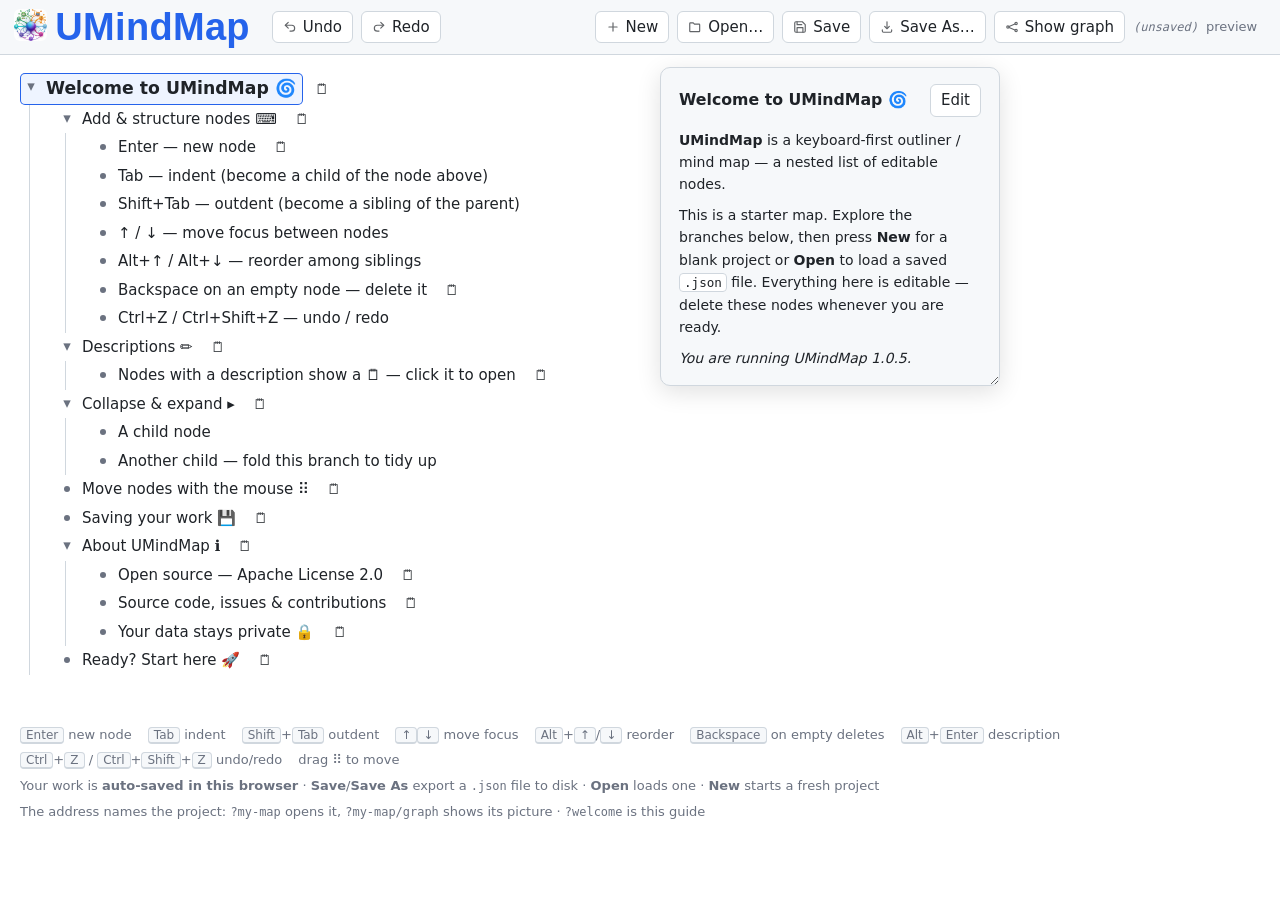
==== commit c42cba5f: "A code block copies its whole text on a click A fenced (```) or indented block is now a real text bl" ====
--- a/docs/index.html
+++ b/docs/index.html
@@ -6,7 +6,7 @@
   <meta name="viewport" content="width=device-width, initial-scale=1.0">
   <title>UMindMap — self-hosted mind map outliner</title>
   <!-- ?v= is the released version; see the note by the scripts at the end. -->
-  <link rel="stylesheet" href="style.css?v=1.0.4">
+  <link rel="stylesheet" href="style.css?v=1.0.5">
 </head>
 <body>
   <header class="toolbar">
@@ -129,9 +129,9 @@
        number back off its own <script> tag (APP_VERSION) — that is what ends
        up in exported documents and in the welcome map. To release, replace
        every ?v= below, and the stylesheet's in <head>. -->
-  <script src="markdown.js?v=1.0.4"></script>
-  <script src="svg-export.js?v=1.0.4"></script>
-  <script src="welcome.js?v=1.0.4"></script>
-  <script src="app.js?v=1.0.4"></script>
+  <script src="markdown.js?v=1.0.5"></script>
+  <script src="svg-export.js?v=1.0.5"></script>
+  <script src="welcome.js?v=1.0.5"></script>
+  <script src="app.js?v=1.0.5"></script>
 </body>
 </html>
--- a/docs/style.css
+++ b/docs/style.css
@@ -193,21 +193,46 @@
   background: var(--bg);
   border: 1px solid var(--border);
 }
-/* An inline `code` span copies itself to the clipboard on a single click
-   (marked by markdown.js, handled by app.js). A code block is left alone —
-   only the backtick spans are click-to-copy. */
-.markdown code.copy-code {
+/* A fenced (```) or indented code block is one text block: it keeps its own
+   line breaks, and a line too long for the panel wraps (as it does in the
+   graph's note bubbles) rather than pushing the panel sideways. The inner
+   <code> drops the inline span's own frame — the <pre> is the frame. */
+.markdown pre {
+  margin: 0.6em 0;
+  padding: 8px 10px;
+  border-radius: 6px;
+  background: var(--bg);
+  border: 1px solid var(--border);
+  white-space: pre-wrap;
+  overflow-wrap: anywhere;
+}
+.markdown pre code {
+  display: block;
+  padding: 0;
+  border: 0;
+  background: none;
+}
+
+/* Both an inline `code` span and a whole code block copy themselves to the
+   clipboard on a single click (marked by markdown.js, handled by app.js). */
+.markdown code.copy-code,
+.markdown pre.copy-code {
   position: relative;
   cursor: pointer;
   transition: background-color 0.15s, border-color 0.15s;
 }
-.markdown code.copy-code:hover { border-color: var(--accent); }
-.markdown code.copy-code.copied { border-color: var(--accent); background: var(--focus-bg); }
-.markdown code.copy-code.copy-failed { border-color: #d1242f; }
+.markdown code.copy-code:hover,
+.markdown pre.copy-code:hover { border-color: var(--accent); }
+.markdown code.copy-code.copied,
+.markdown pre.copy-code.copied { border-color: var(--accent); background: var(--focus-bg); }
+.markdown code.copy-code.copy-failed,
+.markdown pre.copy-code.copy-failed { border-color: #d1242f; }
 /* The outcome as a small floating label above the span, so nothing in the
    note reflows while it shows. */
 .markdown code.copy-code.copied::after,
-.markdown code.copy-code.copy-failed::after {
+.markdown code.copy-code.copy-failed::after,
+.markdown pre.copy-code.copied::after,
+.markdown pre.copy-code.copy-failed::after {
   position: absolute;
   left: 50%;
   bottom: calc(100% + 4px);
@@ -221,8 +246,20 @@
   pointer-events: none;
   color: #ffffff;
 }
-.markdown code.copy-code.copied::after { content: "Copied"; background: var(--accent); }
-.markdown code.copy-code.copy-failed::after { content: "Ctrl+C"; background: #d1242f; }
+.markdown code.copy-code.copied::after,
+.markdown pre.copy-code.copied::after { content: "Copied"; background: var(--accent); }
+.markdown code.copy-code.copy-failed::after,
+.markdown pre.copy-code.copy-failed::after { content: "Ctrl+C"; background: #d1242f; }
+/* A block is tall, so its label sits in the block's own top-right corner
+   instead of floating above the whole thing. */
+.markdown pre.copy-code.copied::after,
+.markdown pre.copy-code.copy-failed::after {
+  left: auto;
+  right: 6px;
+  bottom: auto;
+  top: 6px;
+  transform: none;
+}
 
 .markdown blockquote {
   margin: 0.6em 0;
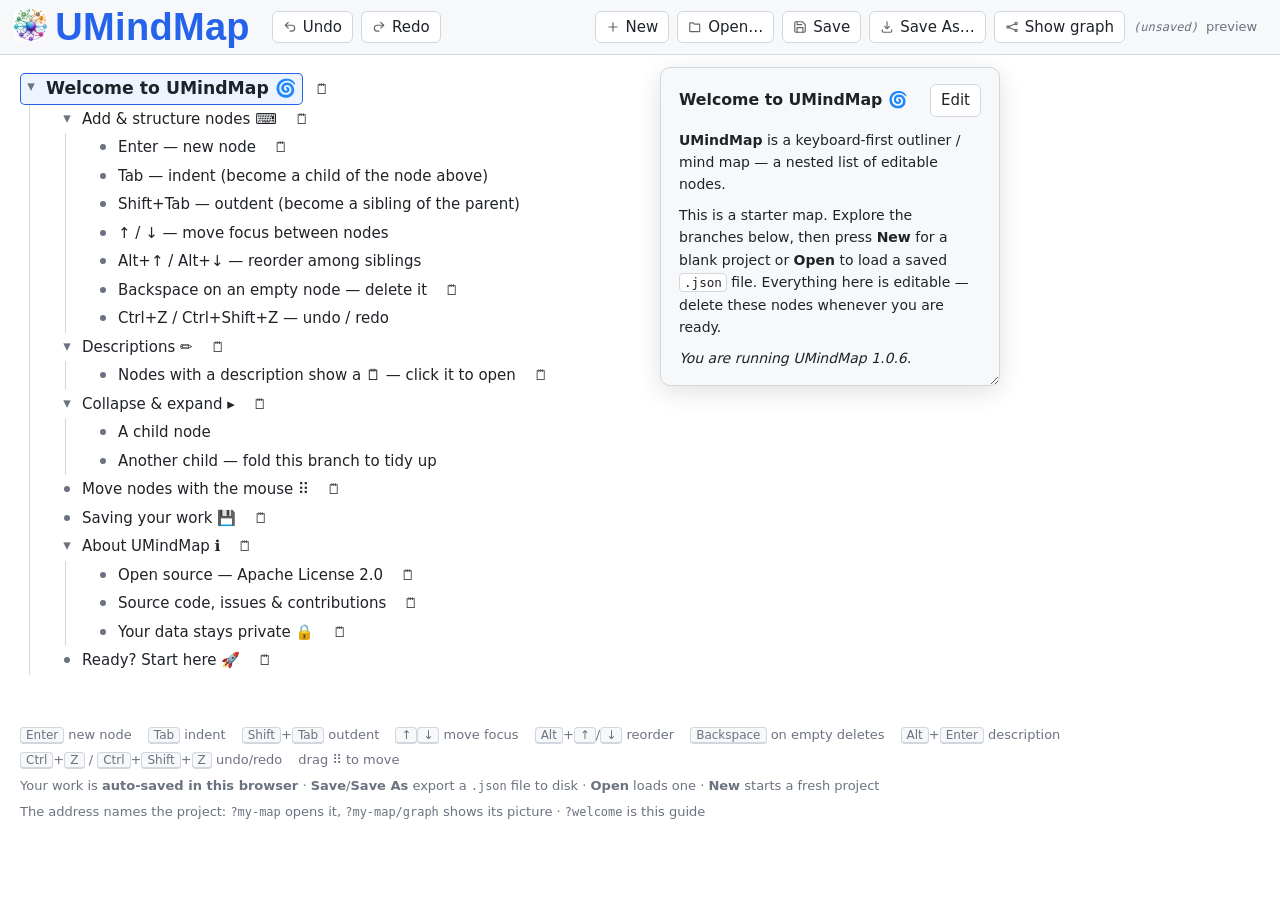
==== commit dada5ffd: "The greeting demonstrates copying a whole code block The welcome map is where click-to-copy is taugh" ====
--- a/docs/index.html
+++ b/docs/index.html
@@ -6,7 +6,7 @@
   <meta name="viewport" content="width=device-width, initial-scale=1.0">
   <title>UMindMap — self-hosted mind map outliner</title>
   <!-- ?v= is the released version; see the note by the scripts at the end. -->
-  <link rel="stylesheet" href="style.css?v=1.0.5">
+  <link rel="stylesheet" href="style.css?v=1.0.6">
 </head>
 <body>
   <header class="toolbar">
@@ -129,9 +129,9 @@
        number back off its own <script> tag (APP_VERSION) — that is what ends
        up in exported documents and in the welcome map. To release, replace
        every ?v= below, and the stylesheet's in <head>. -->
-  <script src="markdown.js?v=1.0.5"></script>
-  <script src="svg-export.js?v=1.0.5"></script>
-  <script src="welcome.js?v=1.0.5"></script>
-  <script src="app.js?v=1.0.5"></script>
+  <script src="markdown.js?v=1.0.6"></script>
+  <script src="svg-export.js?v=1.0.6"></script>
+  <script src="welcome.js?v=1.0.6"></script>
+  <script src="app.js?v=1.0.6"></script>
 </body>
 </html>
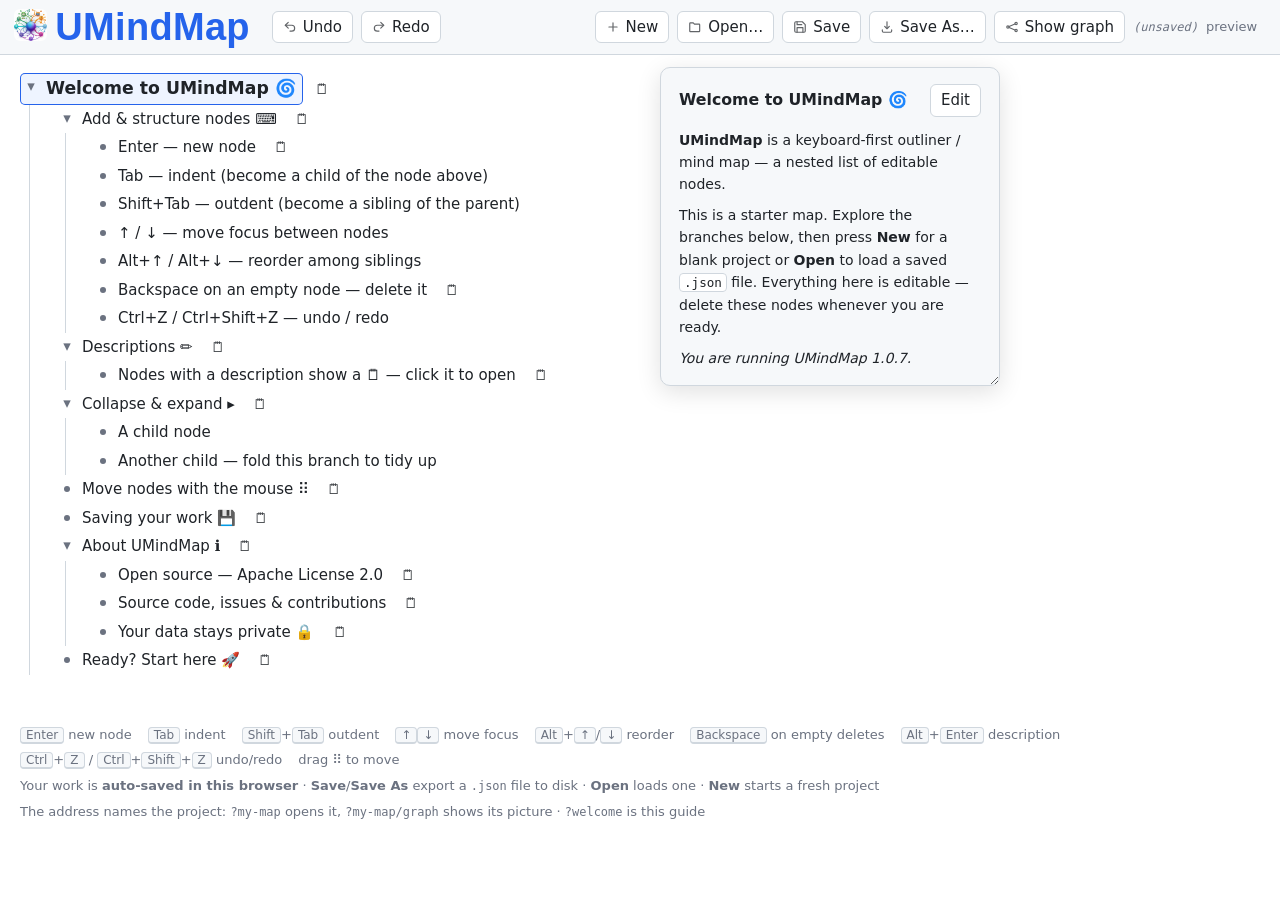
==== commit 229e0a2d: "A note is drawn to fifteen lines; the whole of it still copies One long description — a script, typi" ====
--- a/docs/index.html
+++ b/docs/index.html
@@ -6,7 +6,7 @@
   <meta name="viewport" content="width=device-width, initial-scale=1.0">
   <title>UMindMap — self-hosted mind map outliner</title>
   <!-- ?v= is the released version; see the note by the scripts at the end. -->
-  <link rel="stylesheet" href="style.css?v=1.0.6">
+  <link rel="stylesheet" href="style.css?v=1.0.7">
 </head>
 <body>
   <header class="toolbar">
@@ -129,9 +129,9 @@
        number back off its own <script> tag (APP_VERSION) — that is what ends
        up in exported documents and in the welcome map. To release, replace
        every ?v= below, and the stylesheet's in <head>. -->
-  <script src="markdown.js?v=1.0.6"></script>
-  <script src="svg-export.js?v=1.0.6"></script>
-  <script src="welcome.js?v=1.0.6"></script>
-  <script src="app.js?v=1.0.6"></script>
+  <script src="markdown.js?v=1.0.7"></script>
+  <script src="svg-export.js?v=1.0.7"></script>
+  <script src="welcome.js?v=1.0.7"></script>
+  <script src="app.js?v=1.0.7"></script>
 </body>
 </html>
